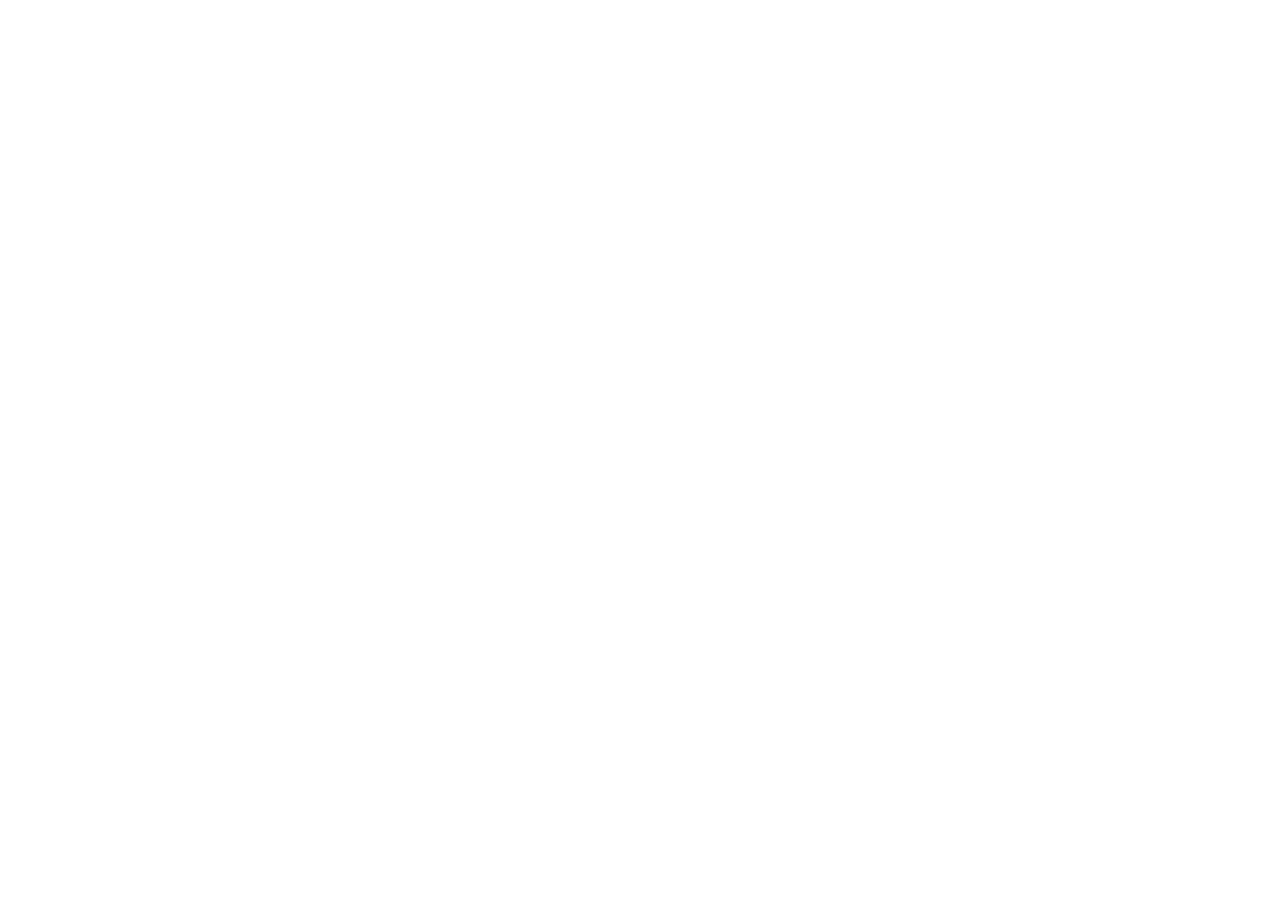
==== index.html @ 460ab024 "2" ====
<!DOCTYPE html>
<html lang="nl">
<head>
    <meta charset="UTF-8">
    <link rel="stylesheet" href="styles/style.css">
    <script type="text/javascript" charset="utf-8"
            src="scripts/code.js"></script>
    <title>Title</title>
</head>
<body>

</body>
</html>
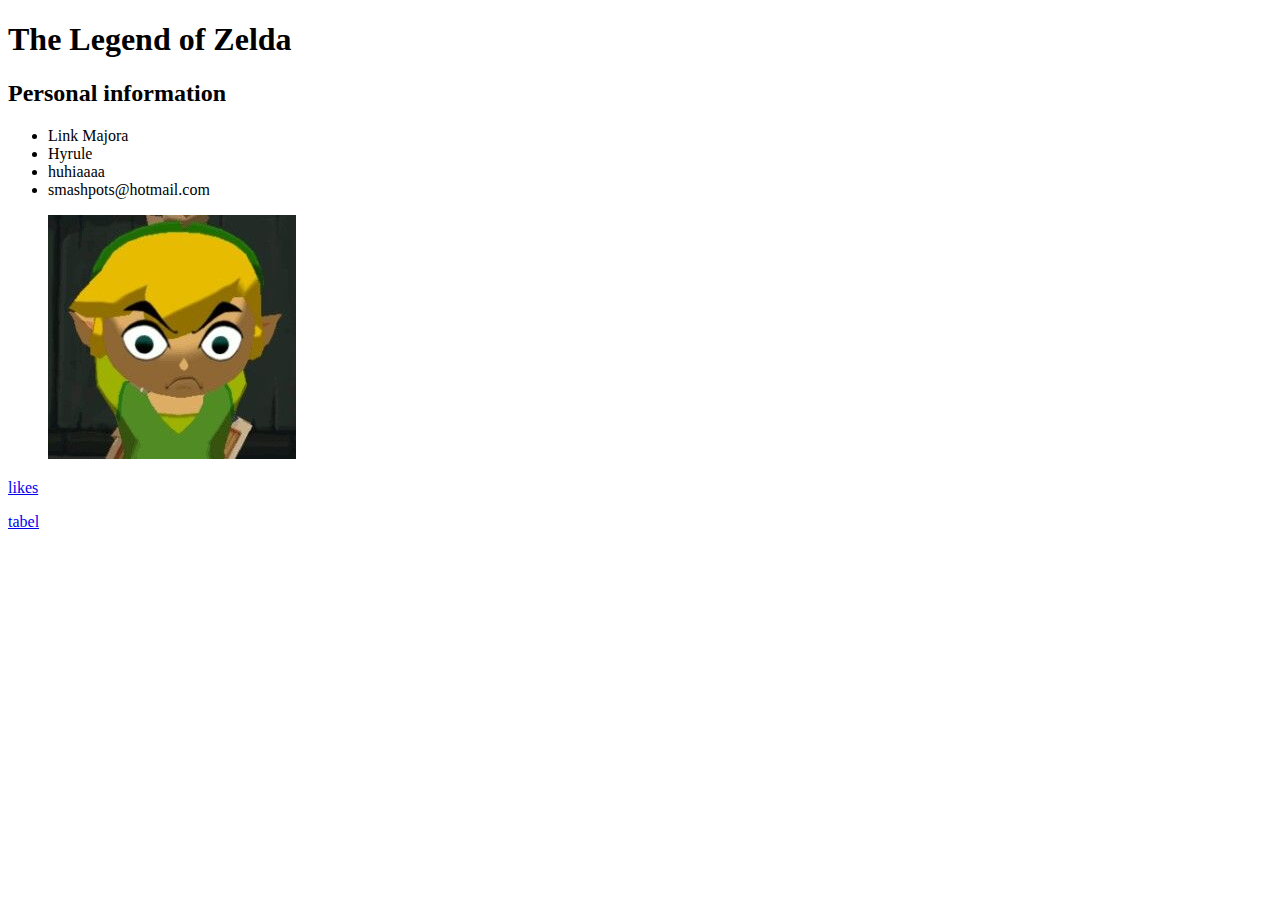
==== commit 9ca92cff: "4" ====
--- a/index.html
+++ b/index.html
@@ -2,12 +2,28 @@
 <html lang="nl">
 <head>
     <meta charset="UTF-8">
-    <link rel="stylesheet" href="styles/style.css">
-    <script type="text/javascript" charset="utf-8"
-            src="scripts/code.js"></script>
-    <title>Title</title>
+    <title>The Legend of Zelda</title>
 </head>
 <body>
+<article>
+    <header>
+        <h1>The Legend of Zelda</h1>
+    </header>
+    <section>
+        <h2><strong>Personal information</strong></h2>
+        <ul>
+            <li>Link Majora</li>
+            <li>Hyrule</li>
+            <li>huhiaaaa</li>
+            <li>smashpots@hotmail.com</li>
+        </ul>
+    </section>
+    <figure>
+        <img src="Link.jpg">
+    </figure>
+    <p><a href="likes.html">likes</a></p>
+    <p><a href="tabel.html">tabel</a></p>
+</article>
+</body>
+</html>
 
-</body>
-</html>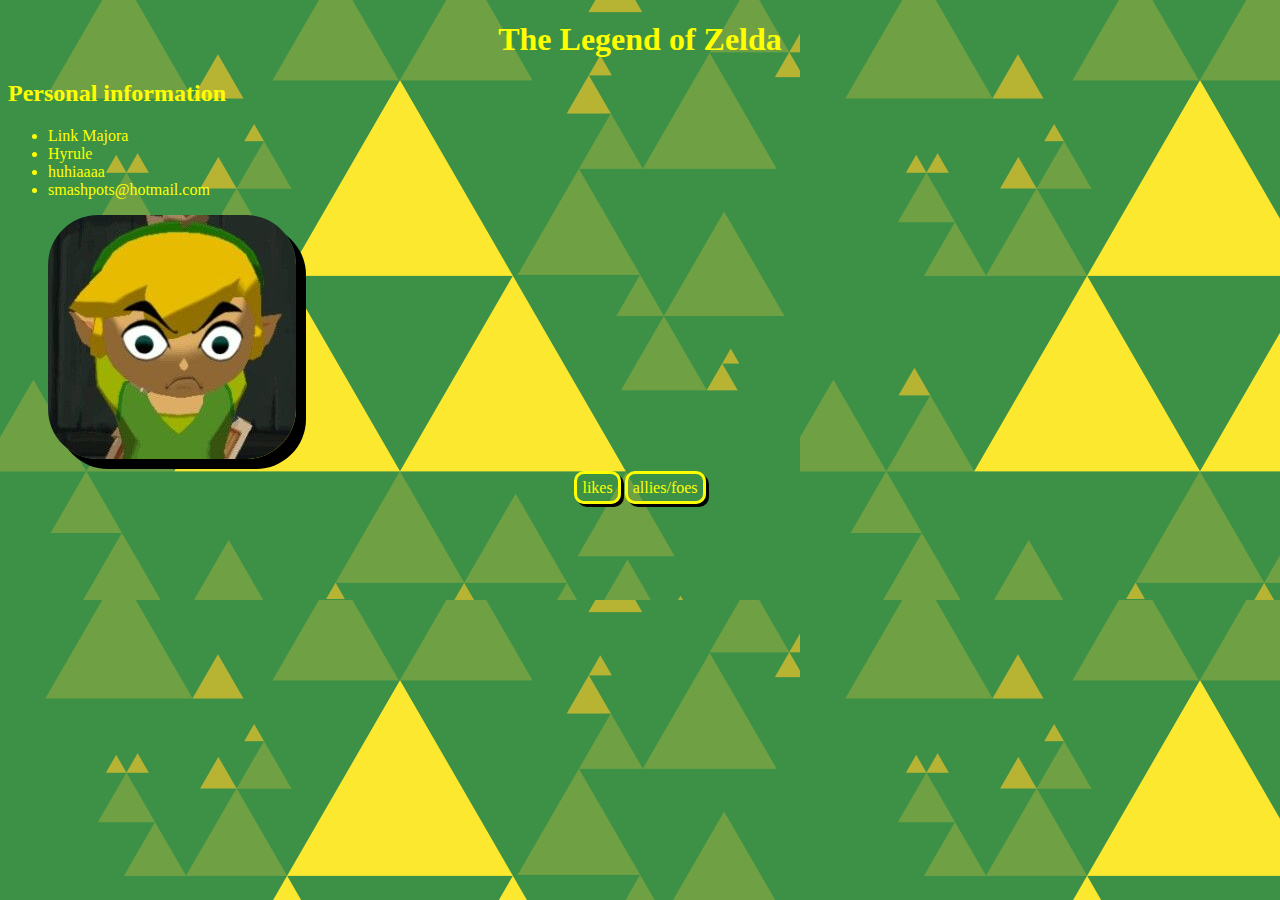
==== commit c2df1d7e: "eerste vernieuwing" ====
--- a/index.html
+++ b/index.html
@@ -1,6 +1,7 @@
 <!DOCTYPE html>
 <html lang="nl">
 <head>
+    <link rel="stylesheet" href="Styles/Styles.css">
     <meta charset="UTF-8">
     <title>The Legend of Zelda</title>
 </head>
@@ -9,6 +10,7 @@
     <header>
         <h1>The Legend of Zelda</h1>
     </header>
+
     <section>
         <h2><strong>Personal information</strong></h2>
         <ul>
@@ -18,11 +20,15 @@
             <li>smashpots@hotmail.com</li>
         </ul>
     </section>
+
     <figure>
-        <img src="Link.jpg">
+        <img src="hyrule/Link.jpg" alt="foto link">
     </figure>
-    <p><a href="likes.html">likes</a></p>
-    <p><a href="tabel.html">tabel</a></p>
+
+    <footer>
+        <a href="hyrule/likes.html">likes</a>
+        <a href="hyrule/tabel.html">allies/foes</a>
+    </footer>
 </article>
 </body>
 </html>
--- a/Styles/Styles.css
+++ b/Styles/Styles.css
@@ -0,0 +1,39 @@
+body{
+    background-image: url("../hyrule/zeldadribble.png");
+    background-size: auto;
+    background-repeat: repeat;
+
+    color: yellow;
+}
+
+header h1{
+    text-align: center;
+    font-size: 2em;
+    font-weight: bold;
+}
+
+img{
+    border-radius: 50px;
+    box-shadow: 10px 10px black;
+}
+
+a{
+    padding: 5px;
+    color: yellow;
+    border: yellow 3px solid;
+    border-radius: 10px;
+    text-decoration: none;
+
+    box-shadow: 3px 3px black;
+}
+
+footer{
+    text-align: center;
+}
+
+li a{
+    border-width: 0;
+    text-decoration: underline;
+    box-shadow: 0 0;
+}
+
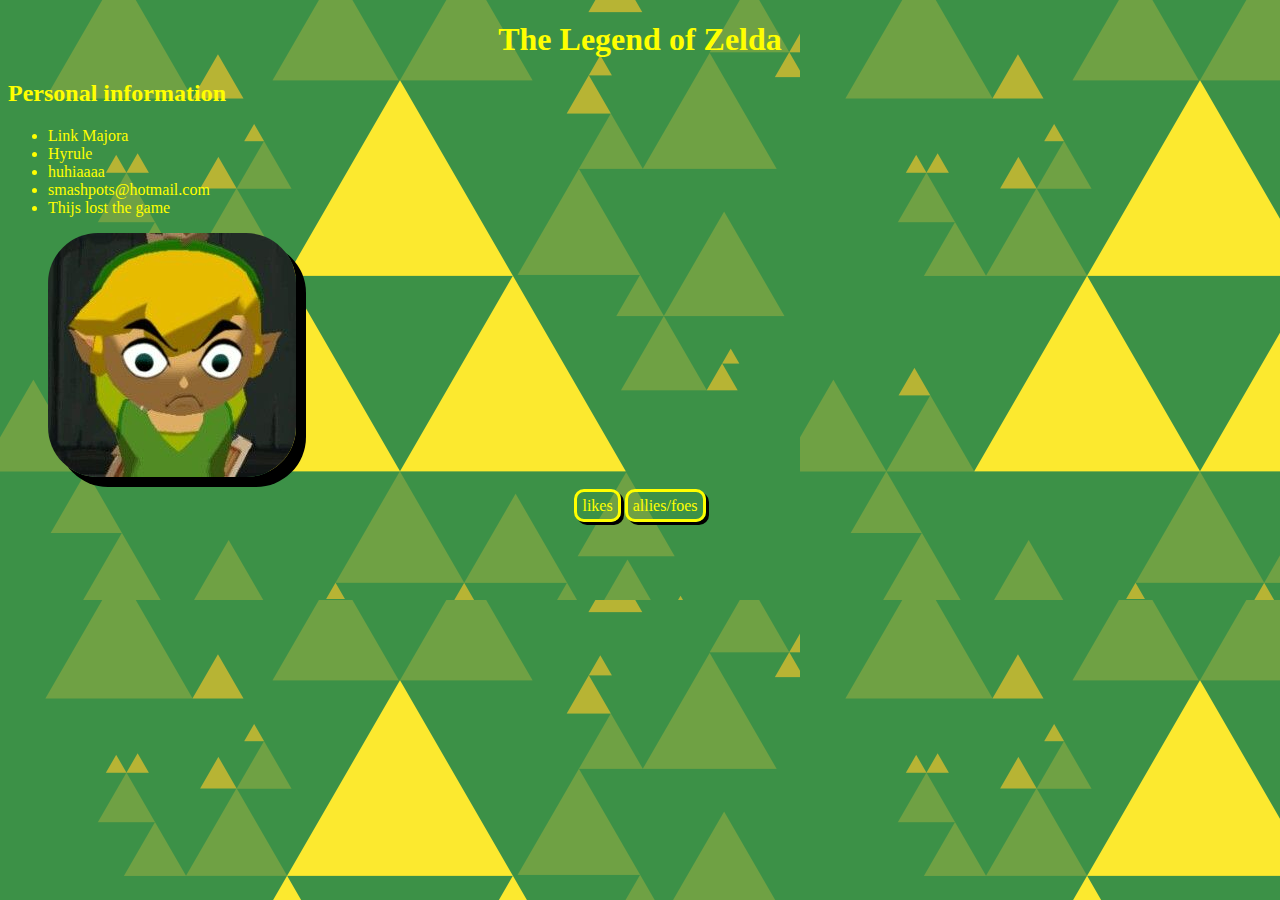
==== commit cd295d24: "TestVerbinding" ====
--- a/index.html
+++ b/index.html
@@ -18,6 +18,7 @@
             <li>Hyrule</li>
             <li>huhiaaaa</li>
             <li>smashpots@hotmail.com</li>
+            <li>Thijs lost the game</li>
         </ul>
     </section>
 
--- a/Styles/Styles.css
+++ b/Styles/Styles.css
@@ -37,3 +37,19 @@
     box-shadow: 0 0;
 }
 
+table{
+    border-width: 2px;
+    background-color: forestgreen;
+    border-radius: 5px;
+}
+
+th{
+    border-width: 0 0 2px 0;
+    border-color: yellow;
+    border-style: solid;
+}
+
+td{
+    padding: 5px;
+}
+
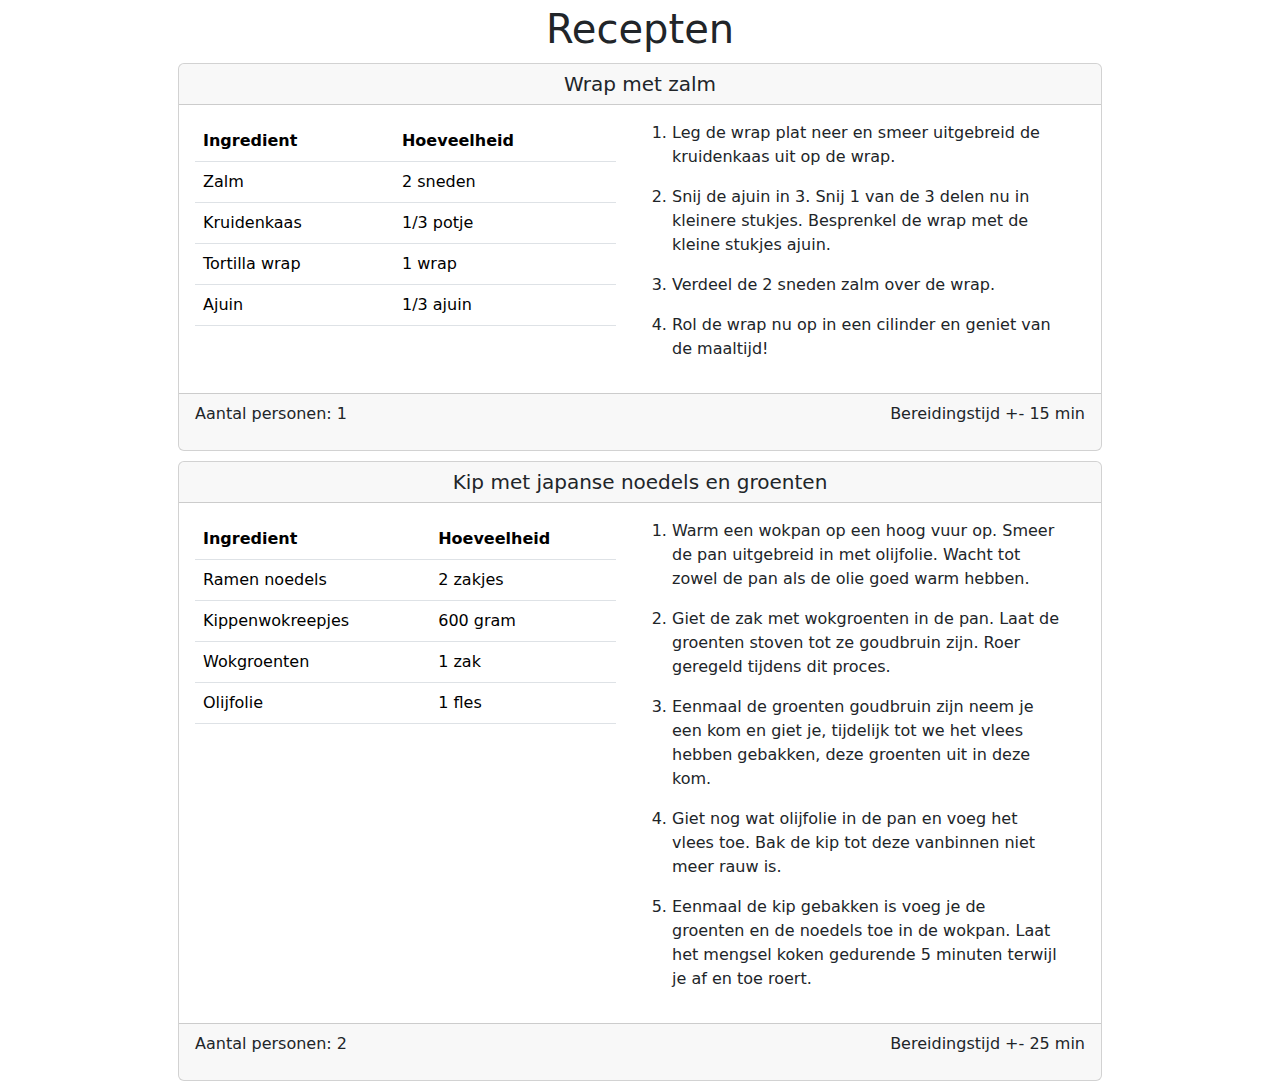
==== commit 8162cdf9: "Eerste basisvorm van pagina en recepten" ====
--- a/index.html
+++ b/index.html
@@ -1,36 +1,110 @@
 <!DOCTYPE html>
 <html lang="nl">
 <head>
+    <title>Quizzy</title>
+    <link rel="stylesheet" href="Styles/bootstrap.min.css">
     <link rel="stylesheet" href="Styles/Styles.css">
-    <meta charset="UTF-8">
-    <title>The Legend of Zelda</title>
+    <script type="text/javascript" charset="utf-8" src="scripts/code.js"></script>
 </head>
 <body>
-<article>
-    <header>
-        <h1>The Legend of Zelda</h1>
-    </header>
+<div id="header">
+    <h1>Recepten</h1>
+</div>
+<div id="receptenWeergave">
+        <div class="card row">
+            <h5 class="card-header">Wrap met zalm</h5>
 
-    <section>
-        <h2><strong>Personal information</strong></h2>
-        <ul>
-            <li>Link Majora</li>
-            <li>Hyrule</li>
-            <li>huhiaaaa</li>
-            <li>smashpots@hotmail.com</li>
-            <li>Thijs lost the game</li>
-        </ul>
-    </section>
+            <div class="card-body row">
+                <div class="col-6">
+                    <table class="table">
+                        <thead>
+                        <tr>
+                            <th scope="col">Ingredient</th>
+                            <th scope="col">Hoeveelheid</th>
+                        </tr>
+                        </thead>
+                        <tr>
+                            <td>Zalm</td>
+                            <td>2 sneden</td>
+                        </tr>
+                        <tr>
+                            <td>Kruidenkaas</td>
+                            <td>1/3 potje</td>
+                        </tr>
+                        <tr>
+                            <td>Tortilla wrap</td>
+                            <td>1 wrap</td>
+                        </tr>
+                        <tr>
+                            <td>Ajuin</td>
+                            <td>1/3 ajuin</td>
+                        </tr>
+                    </table>
+                </div>
+                <div class="col-6">
+                    <ol>
+                        <li><p>Leg de wrap plat neer en smeer uitgebreid de kruidenkaas uit op de wrap.</p></li>
+                        <li><p>Snij de ajuin in 3. Snij 1 van de 3 delen nu in kleinere stukjes. Besprenkel de wrap met de kleine stukjes ajuin.</p> </li>
+                        <li><p>Verdeel de 2 sneden zalm over de wrap.</p></li>
+                        <li><p>Rol de wrap nu op in een cilinder en geniet van de maaltijd!</p></li>
+                    </ol>
+                </div>
+            </div>
 
-    <figure>
-        <img src="hyrule/Link.jpg" alt="foto link">
-    </figure>
+            <div class="card-footer">
+                <p class="float-start">Aantal personen: 1</p>
+                <p class="float-end">Bereidingstijd +- 15 min</p>
+            </div>
+    </div>
 
-    <footer>
-        <a href="hyrule/likes.html">likes</a>
-        <a href="hyrule/tabel.html">allies/foes</a>
-    </footer>
-</article>
+    <div class="card row">
+        <h5 class="card-header">Kip met japanse noedels en groenten</h5>
+
+        <div class="card-body row">
+            <div class="col-6">
+                <table class="table">
+                    <thead>
+                    <tr>
+                        <th scope="col">Ingredient</th>
+                        <th scope="col">Hoeveelheid</th>
+                    </tr>
+                    </thead>
+                    <tr>
+                        <td>Ramen noedels</td>
+                        <td>2 zakjes</td>
+                    </tr>
+                    <tr>
+                        <td>Kippenwokreepjes</td>
+                        <td>600 gram</td>
+                    </tr>
+                    <tr>
+                        <td>Wokgroenten</td>
+                        <td>1 zak</td>
+                    </tr>
+                    <tr>
+                        <td>Olijfolie</td>
+                        <td>1 fles</td>
+                    </tr>
+
+                </table>
+            </div>
+            <div class="col-6">
+                <ol>
+                    <li><p>Warm een wokpan op een hoog vuur op. Smeer de pan uitgebreid in met olijfolie. Wacht tot zowel de pan als de olie goed warm hebben.</p></li>
+                    <li><p>Giet de zak met wokgroenten in de pan. Laat de groenten stoven tot ze goudbruin zijn. Roer geregeld tijdens dit proces.</p> </li>
+                    <li><p>Eenmaal de groenten goudbruin zijn neem je een kom en giet je, tijdelijk tot we het vlees hebben gebakken, deze groenten uit in deze kom.</p></li>
+                    <li><p>Giet nog wat olijfolie in de pan en voeg het vlees toe. Bak de kip tot deze vanbinnen niet meer rauw is.</p></li>
+                    <li><p>Eenmaal de kip gebakken is voeg je de groenten en de noedels toe in de wokpan. Laat het mengsel koken gedurende 5 minuten terwijl je af en toe roert.</p></li>
+                </ol>
+            </div>
+        </div>
+
+        <div class="card-footer">
+            <p class="float-start">Aantal personen: 2</p>
+            <p class="float-end">Bereidingstijd +- 25 min</p>
+        </div>
+    </div>
+</div>
 </body>
 </html>
 
--- a/Styles/Styles.css
+++ b/Styles/Styles.css
@@ -1,55 +1,17 @@
 body{
-    background-image: url("../hyrule/zeldadribble.png");
-    background-size: auto;
-    background-repeat: repeat;
-
-    color: yellow;
-}
-
-header h1{
-    text-align: center;
-    font-size: 2em;
-    font-weight: bold;
-}
-
-img{
-    border-radius: 50px;
-    box-shadow: 10px 10px black;
-}
-
-a{
-    padding: 5px;
-    color: yellow;
-    border: yellow 3px solid;
-    border-radius: 10px;
-    text-decoration: none;
-
-    box-shadow: 3px 3px black;
-}
-
-footer{
+    width: 95%;
+    max-width: 900px;
+    margin: 5px auto;
     text-align: center;
 }
 
-li a{
-    border-width: 0;
-    text-decoration: underline;
-    box-shadow: 0 0;
+
+.card-body{
+    text-align: left;
 }
 
-table{
-    border-width: 2px;
-    background-color: forestgreen;
-    border-radius: 5px;
+#receptenWeergave>.row{
+    margin-top: 10px;
 }
 
-th{
-    border-width: 0 0 2px 0;
-    border-color: yellow;
-    border-style: solid;
-}
 
-td{
-    padding: 5px;
-}
-
